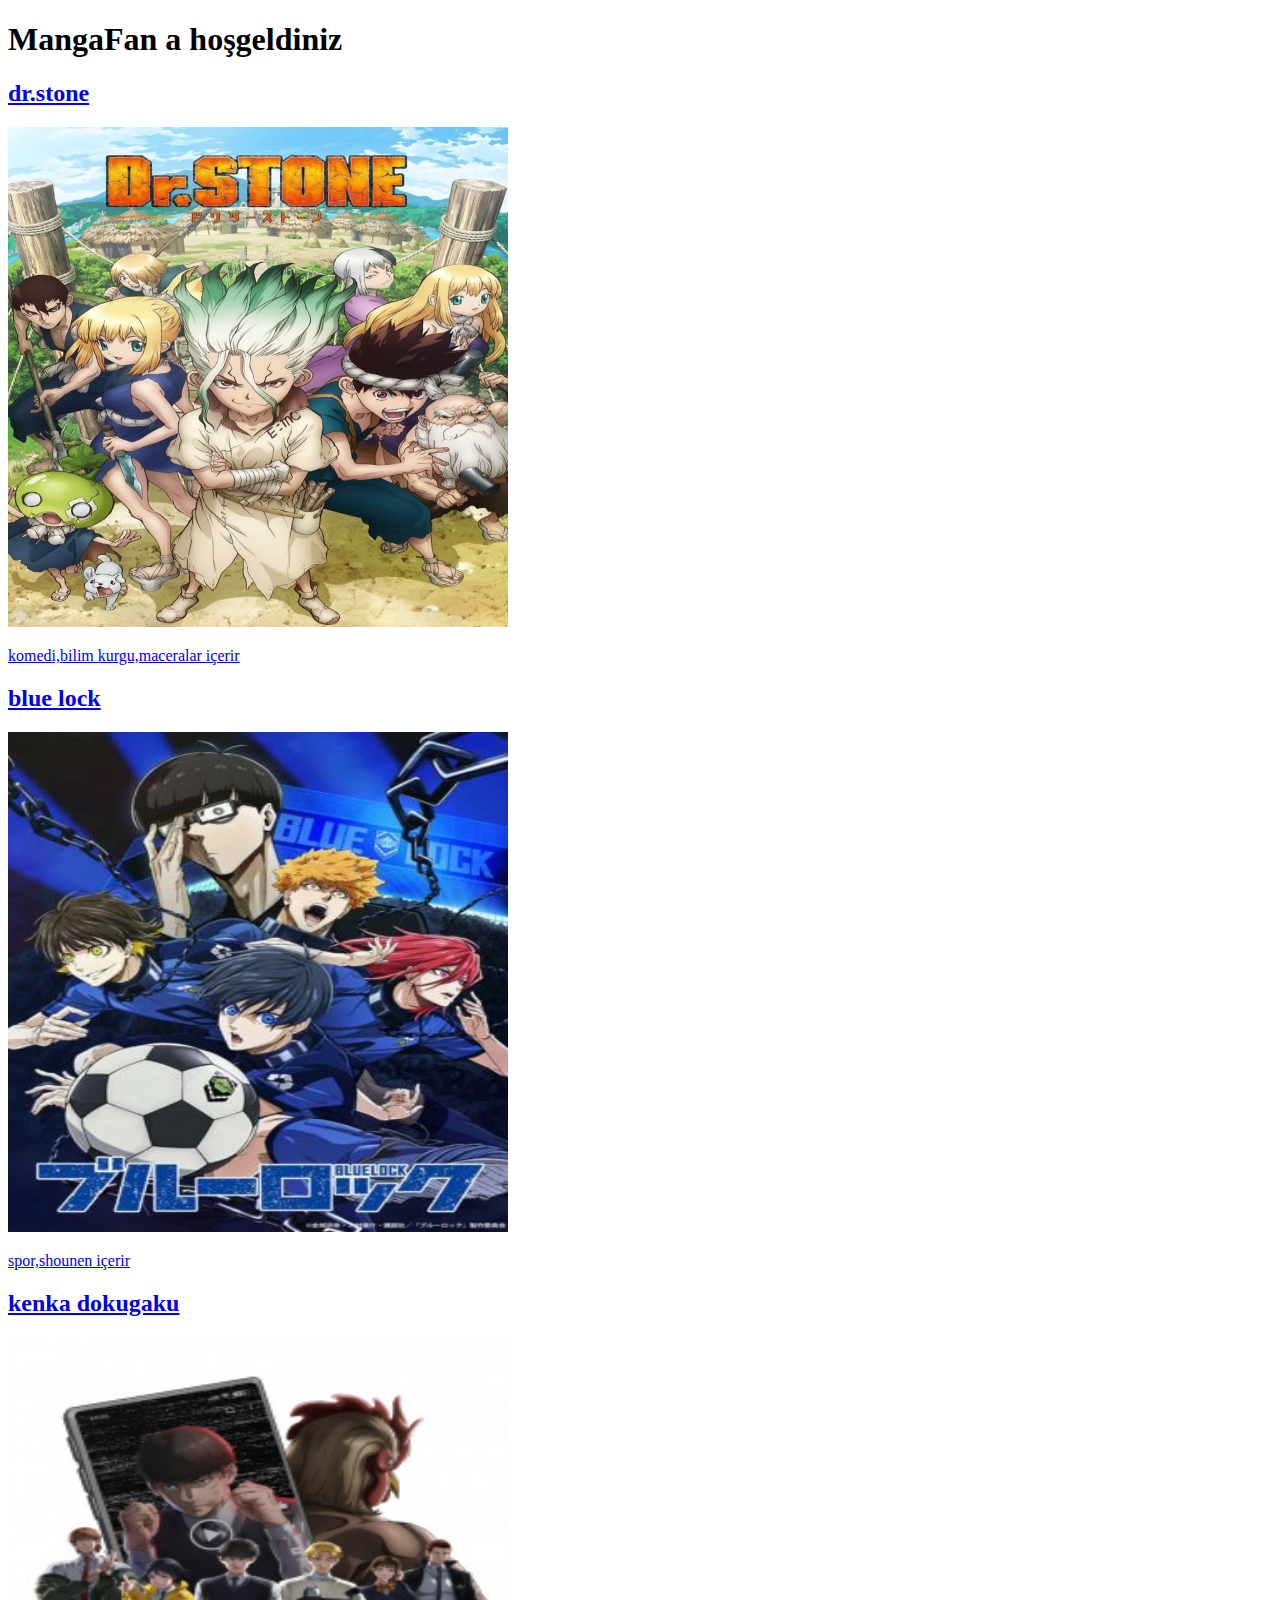
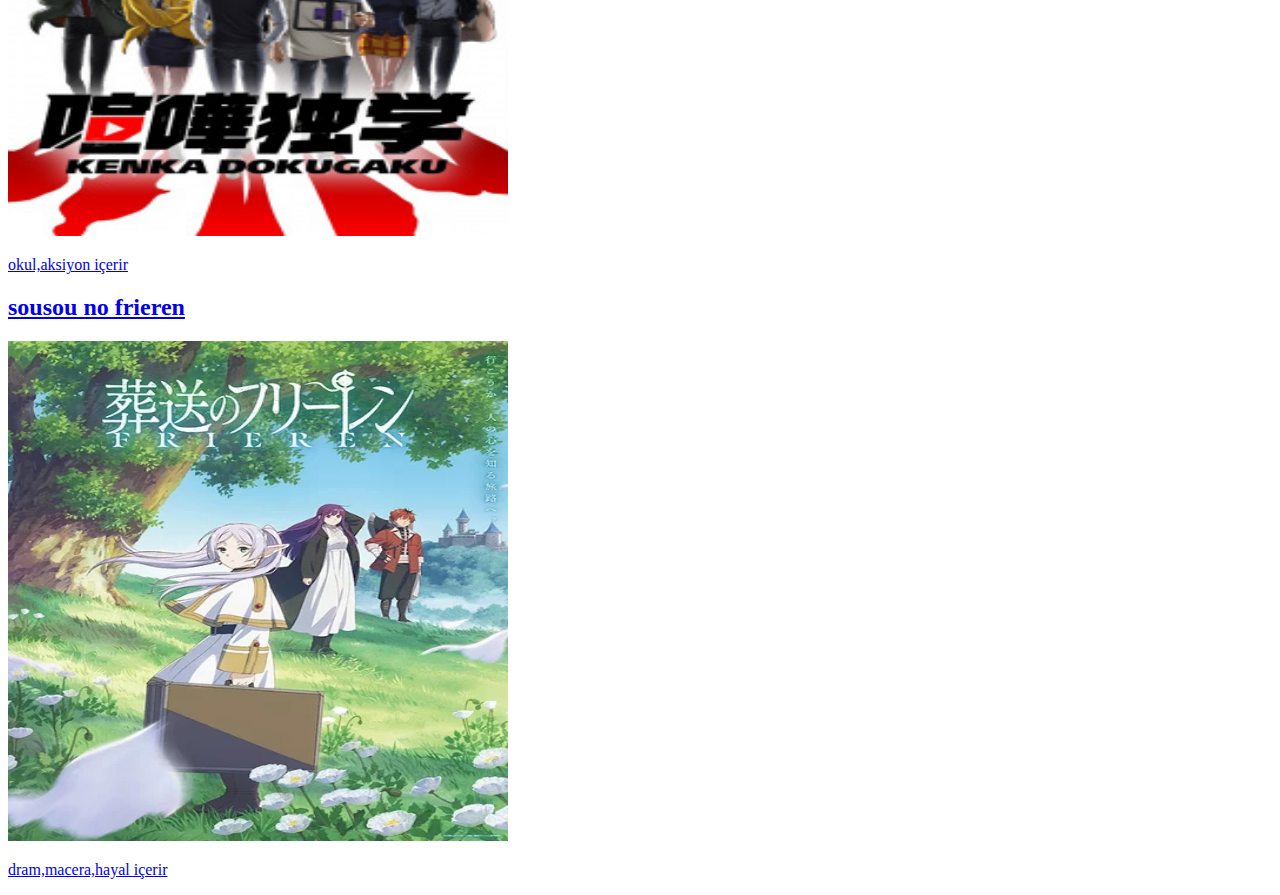
==== index.html @ cc50e181 "Add files via upload" ====
<!DOCTYPE html>
<html lang="en">
<head>
    <meta charset="UTF-8">
    <meta name="viewport" content="width=device-width, initial-scale=1.0">
    <title>MangaFan</title>
</head>
<body>
 
<h1>MangaFan a hoşgeldiniz</h1>  
<a href="./drstone.html">
<h2>dr.stone</h2>
<img width="500px" height="500px" src="./MV5BYzZkYjM1MWMtNTY3Mi00MTMzLTlhNmQtN2ExZjFkYzdjZmFjXkEyXkFqcGc@._V1_.jpg" alt="dr.stone">
<p>komedi,bilim kurgu,maceralar içerir</p>   
</a>

<a href="./bluelock.html">
<h2>blue lock</h2>
<img width="500px" height="500px" src="./Webp.net-compress-image-10-300x425.jpg" alt="blue lock">
<p>spor,shounen içerir<p>
</a>

<a href="./kenkadokugaku.html">
<h2>kenka dokugaku</h2>
<img width="500px" height="500px" src="./142521.jpg" alt="kenka dokugaku">
<p>okul,aksiyon içerir</p>
</a>

<a href="./sousounofrieren.html">
<h2>sousou no frieren</h2>
<img width="500px" height="500px" src="./180410001696010341l.webp" alt="sousou no frieren">
<p>dram,macera,hayal içerir</p>
</a>

</body>
</html>
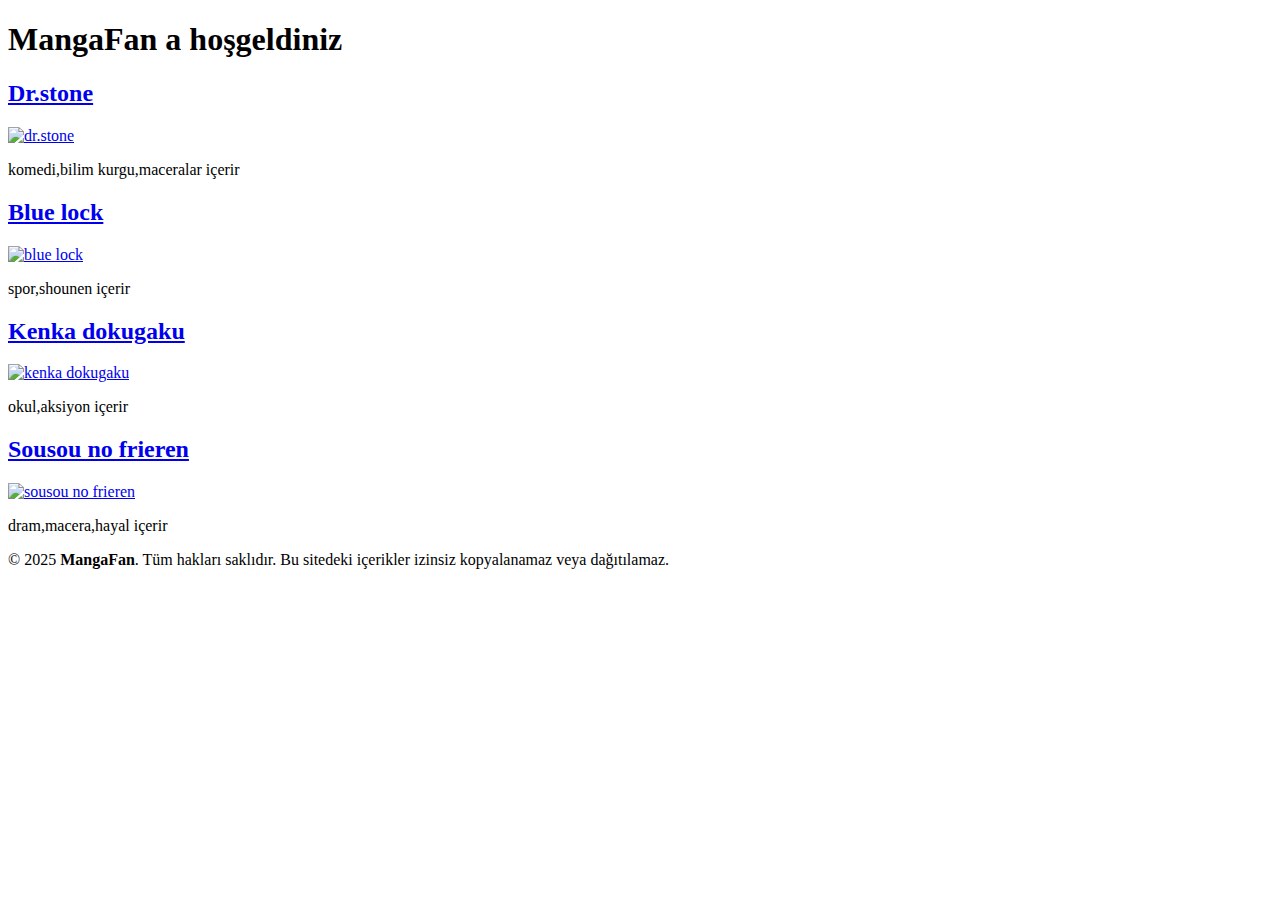
==== commit f73e61cf: "Update index.html" ====
--- a/index.html
+++ b/index.html
@@ -1,36 +1,49 @@
-<!DOCTYPE html>
-<html lang="en">
-<head>
-    <meta charset="UTF-8">
-    <meta name="viewport" content="width=device-width, initial-scale=1.0">
-    <title>MangaFan</title>
-</head>
-<body>
- 
-<h1>MangaFan a hoşgeldiniz</h1>  
-<a href="./drstone.html">
-<h2>dr.stone</h2>
-<img width="500px" height="500px" src="./MV5BYzZkYjM1MWMtNTY3Mi00MTMzLTlhNmQtN2ExZjFkYzdjZmFjXkEyXkFqcGc@._V1_.jpg" alt="dr.stone">
-<p>komedi,bilim kurgu,maceralar içerir</p>   
-</a>
+<!DOCTYPE html> 
+<html lang="en"> 
+<head> 
+    <meta charset="UTF-8"> 
+    <meta name="viewport" content="width=device-width, initial-scale=1.0"> 
+    <title>MangaFan</title> 
+    <link rel="stylesheet" href="style.css">
+</head> 
+<body> 
+  
+<div class="manga">  
+<h1>MangaFan a hoşgeldiniz</h1>   
+<a href="./drstone.html"> 
+<h2>Dr.stone</h2> 
+<img width="500px" height="500px" src="./img/drstone_kapak.jpg" alt="dr.stone"> 
+</a> 
+<p>komedi,bilim kurgu,maceralar içerir</p>
+</div>
 
-<a href="./bluelock.html">
-<h2>blue lock</h2>
-<img width="500px" height="500px" src="./Webp.net-compress-image-10-300x425.jpg" alt="blue lock">
-<p>spor,shounen içerir<p>
-</a>
+<div class="manga">
+<a href="./bluelock.html"> 
+<h2>Blue lock</h2> 
+<img width="500px" height="500px" src="./img/blue_lock_kapak.jpg" alt="blue lock"> 
+</a> 
+<p>spor,shounen içerir</p> 
+</div>
 
-<a href="./kenkadokugaku.html">
-<h2>kenka dokugaku</h2>
-<img width="500px" height="500px" src="./142521.jpg" alt="kenka dokugaku">
-<p>okul,aksiyon içerir</p>
-</a>
+<div class="manga">
+<a href="./kenkadokugaku.html"> 
+<h2>Kenka dokugaku</h2> 
+<img width="500px" height="500px" src="./img/kenka_kapak.jpg" alt="kenka dokugaku"> 
+</a> 
+<p>okul,aksiyon içerir</p> 
+</div>
 
-<a href="./sousounofrieren.html">
-<h2>sousou no frieren</h2>
-<img width="500px" height="500px" src="./180410001696010341l.webp" alt="sousou no frieren">
+<div class="manga">
+<a href="./sousounofrieren.html"> 
+<h2>Sousou no frieren</h2> 
+<img width="500px" height="500px" src="./img/friren_kapak.webp" alt="sousou no frieren"> 
+</a> 
 <p>dram,macera,hayal içerir</p>
-</a>
+</div>
 
-</body>
-</html>+<footer>
+<p>© 2025 <strong>MangaFan</strong>. Tüm hakları saklıdır. Bu sitedeki içerikler izinsiz kopyalanamaz veya dağıtılamaz.</p>
+</footer>
+
+</body> 
+</html>
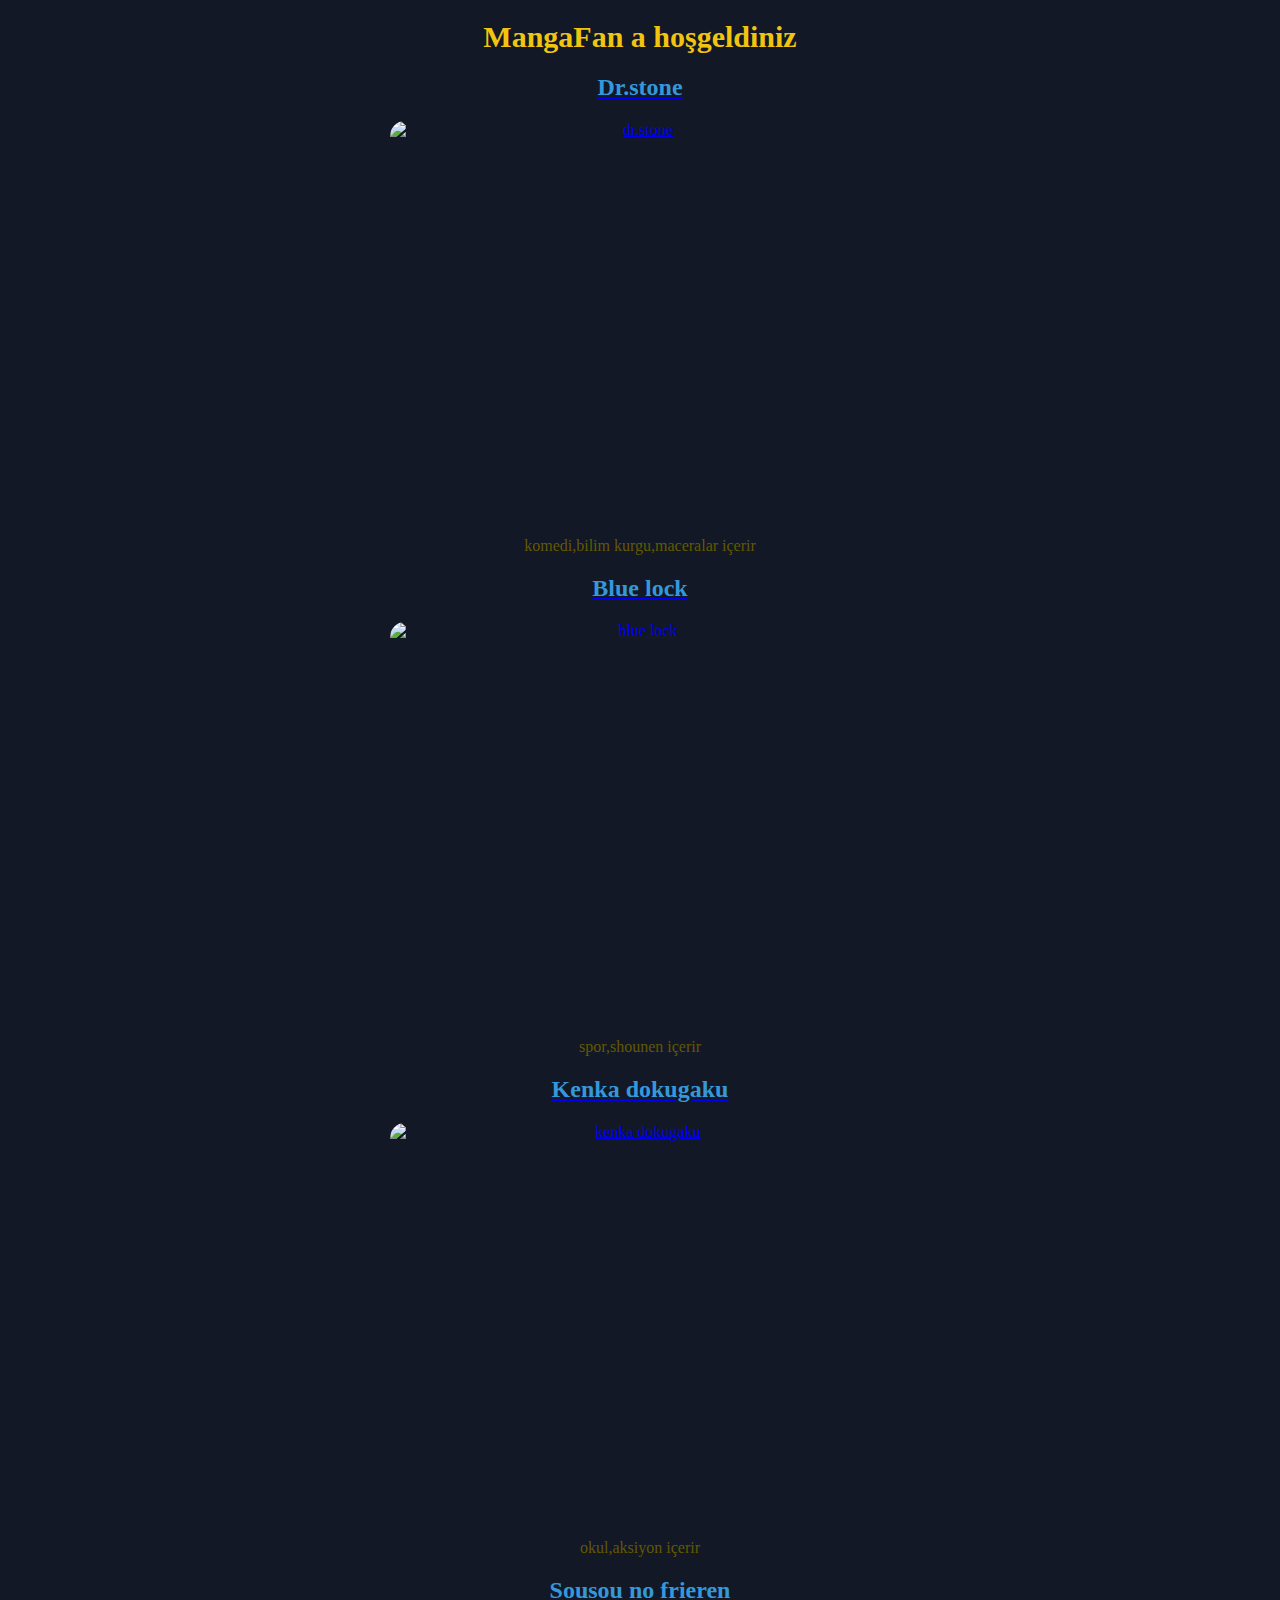
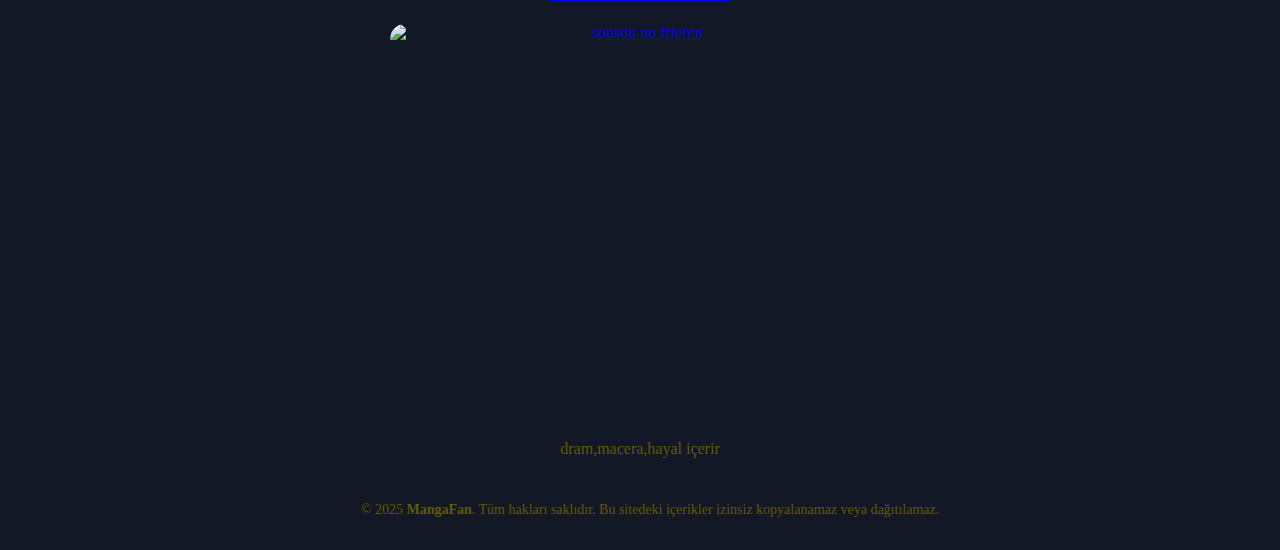
==== commit 91f2a9f0: "Add files via upload" ====
--- a/index.html
+++ b/index.html
@@ -46,4 +46,4 @@
 </footer>
 
 </body> 
-</html>
+</html>--- a/style.css
+++ b/style.css
@@ -0,0 +1,47 @@
+body {
+    background-color: #121826;
+    
+}
+
+h1 {
+    text-align: center;
+    font-size: 30px;
+    color: #f1c40f;
+}
+
+h2 {
+    text-align: center;
+    font-size: 24px;
+    color: #3498db;
+    font-weight: bold;
+}
+
+p {
+    color: #635900;
+    text-align: center;
+}
+
+img {
+    border-radius: 15px;
+    display: block;
+    margin: 10px auto;
+    max-width: 90%;
+    max-height: 400px;
+    object-fit: cover;
+}
+
+.manga {
+    text-align: center;
+    margin: 20px auto;
+    display: block;
+}
+
+footer {
+    text-align: center;
+    padding: 10px;
+    background-color: #121826;
+    color: rgb(255, 255, 255);
+    font-size: 14px;
+    bottom: 0;
+    width: 100%;
+}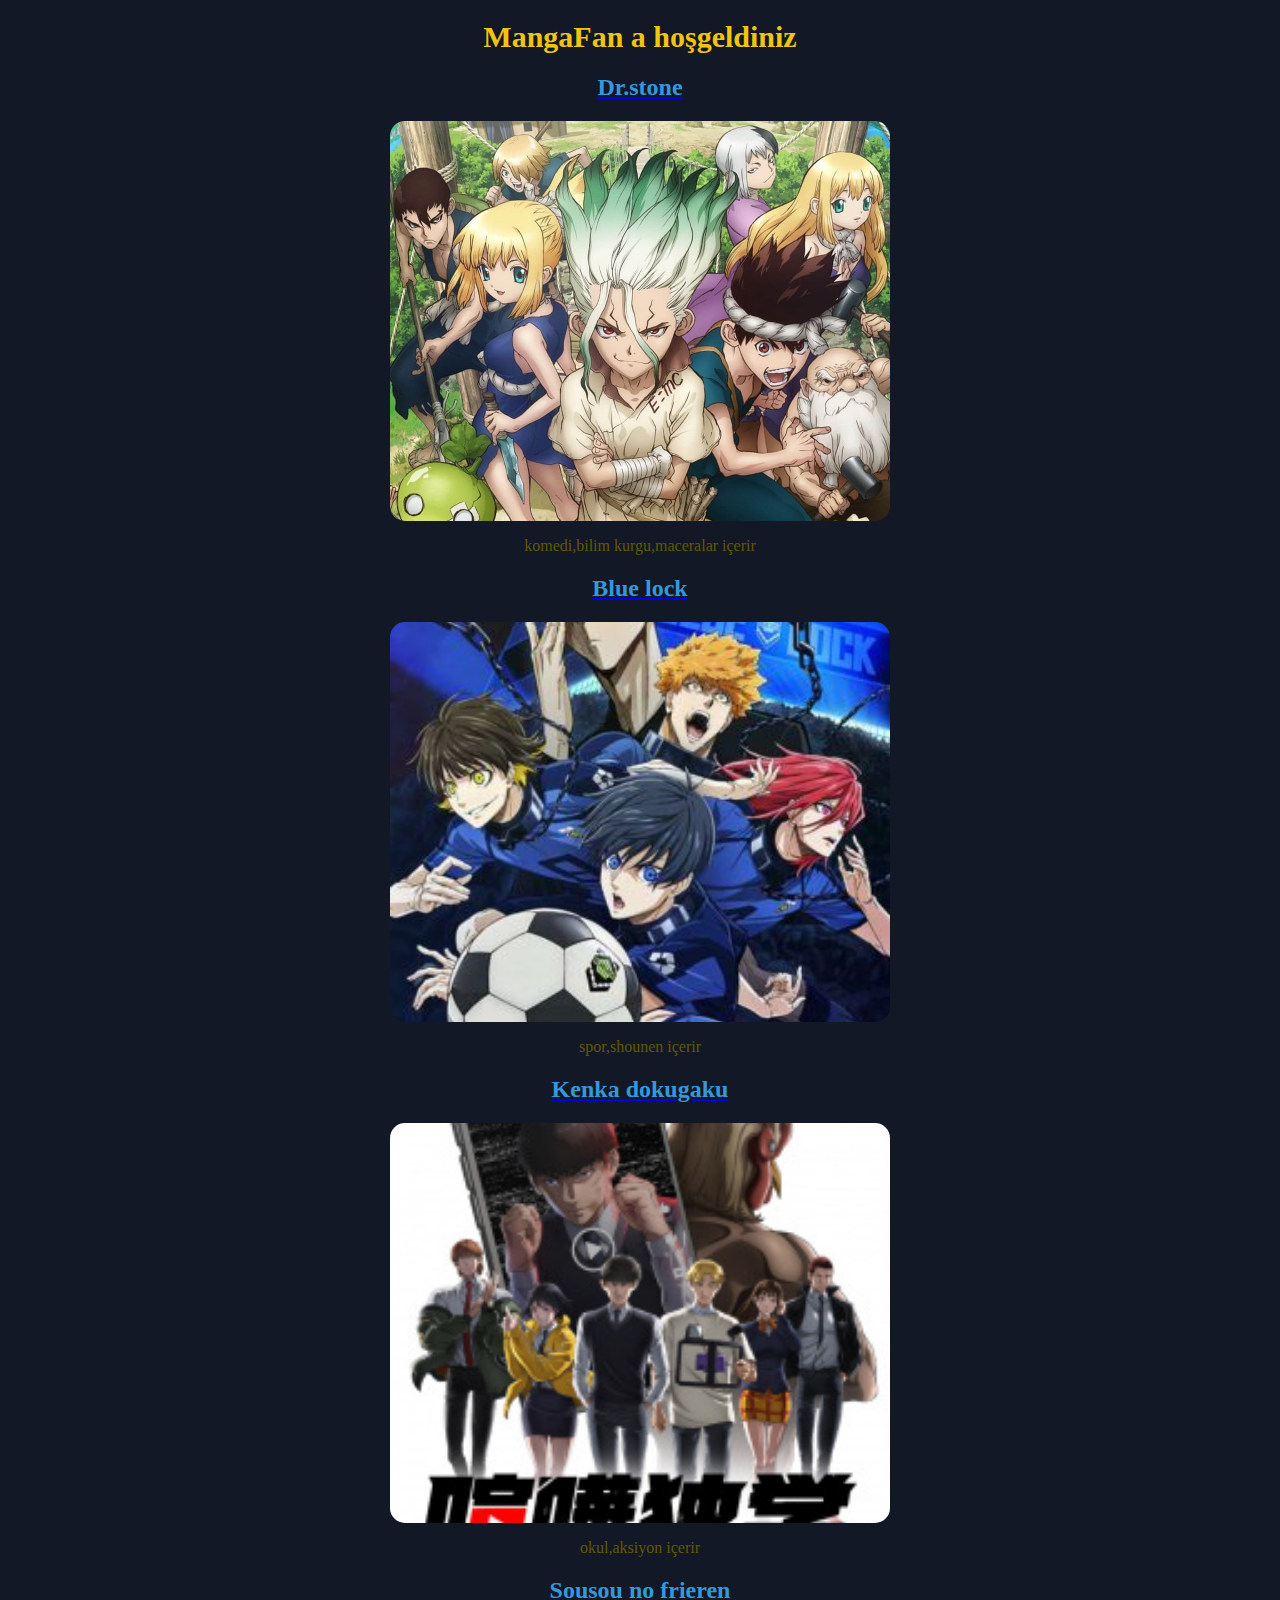
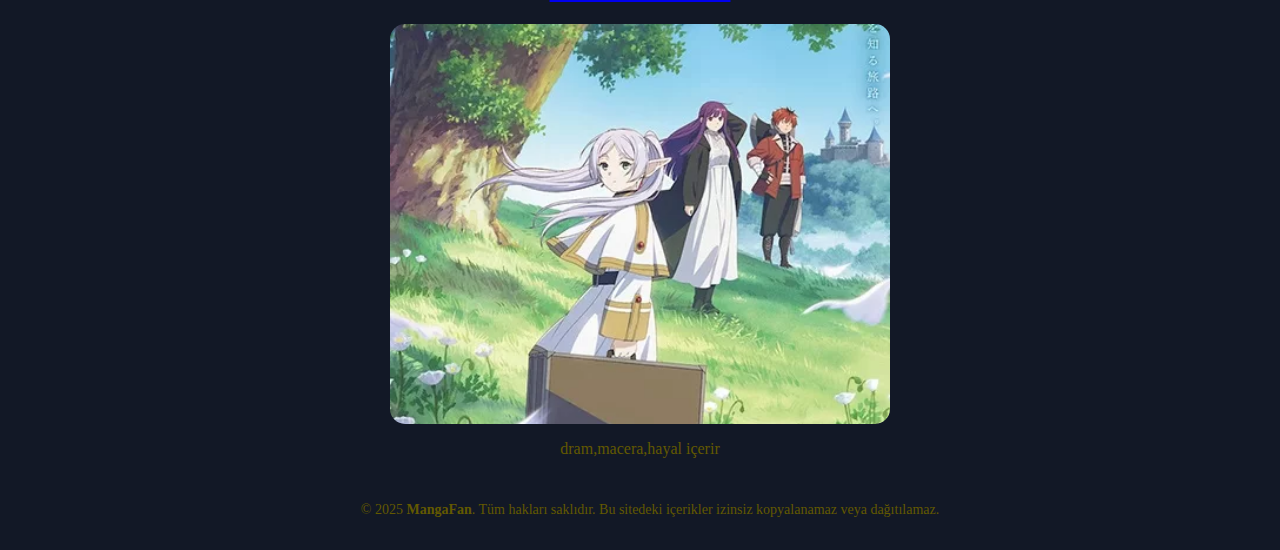
==== commit 9f6a6719: "Update index.html" ====
--- a/index.html
+++ b/index.html
@@ -12,7 +12,7 @@
 <h1>MangaFan a hoşgeldiniz</h1>   
 <a href="./drstone.html"> 
 <h2>Dr.stone</h2> 
-<img width="500px" height="500px" src="./img/drstone_kapak.jpg" alt="dr.stone"> 
+<img width="500px" height="500px" src="./drstone_kapak.jpg" alt="dr.stone"> 
 </a> 
 <p>komedi,bilim kurgu,maceralar içerir</p>
 </div>
@@ -20,7 +20,7 @@
 <div class="manga">
 <a href="./bluelock.html"> 
 <h2>Blue lock</h2> 
-<img width="500px" height="500px" src="./img/blue_lock_kapak.jpg" alt="blue lock"> 
+<img width="500px" height="500px" src="./blue_lock_kapak.jpg" alt="blue lock"> 
 </a> 
 <p>spor,shounen içerir</p> 
 </div>
@@ -28,7 +28,7 @@
 <div class="manga">
 <a href="./kenkadokugaku.html"> 
 <h2>Kenka dokugaku</h2> 
-<img width="500px" height="500px" src="./img/kenka_kapak.jpg" alt="kenka dokugaku"> 
+<img width="500px" height="500px" src="./kenka_kapak.jpg" alt="kenka dokugaku"> 
 </a> 
 <p>okul,aksiyon içerir</p> 
 </div>
@@ -36,7 +36,7 @@
 <div class="manga">
 <a href="./sousounofrieren.html"> 
 <h2>Sousou no frieren</h2> 
-<img width="500px" height="500px" src="./img/friren_kapak.webp" alt="sousou no frieren"> 
+<img width="500px" height="500px" src="./friren_kapak.webp" alt="sousou no frieren"> 
 </a> 
 <p>dram,macera,hayal içerir</p>
 </div>
@@ -46,4 +46,4 @@
 </footer>
 
 </body> 
-</html>+</html>
